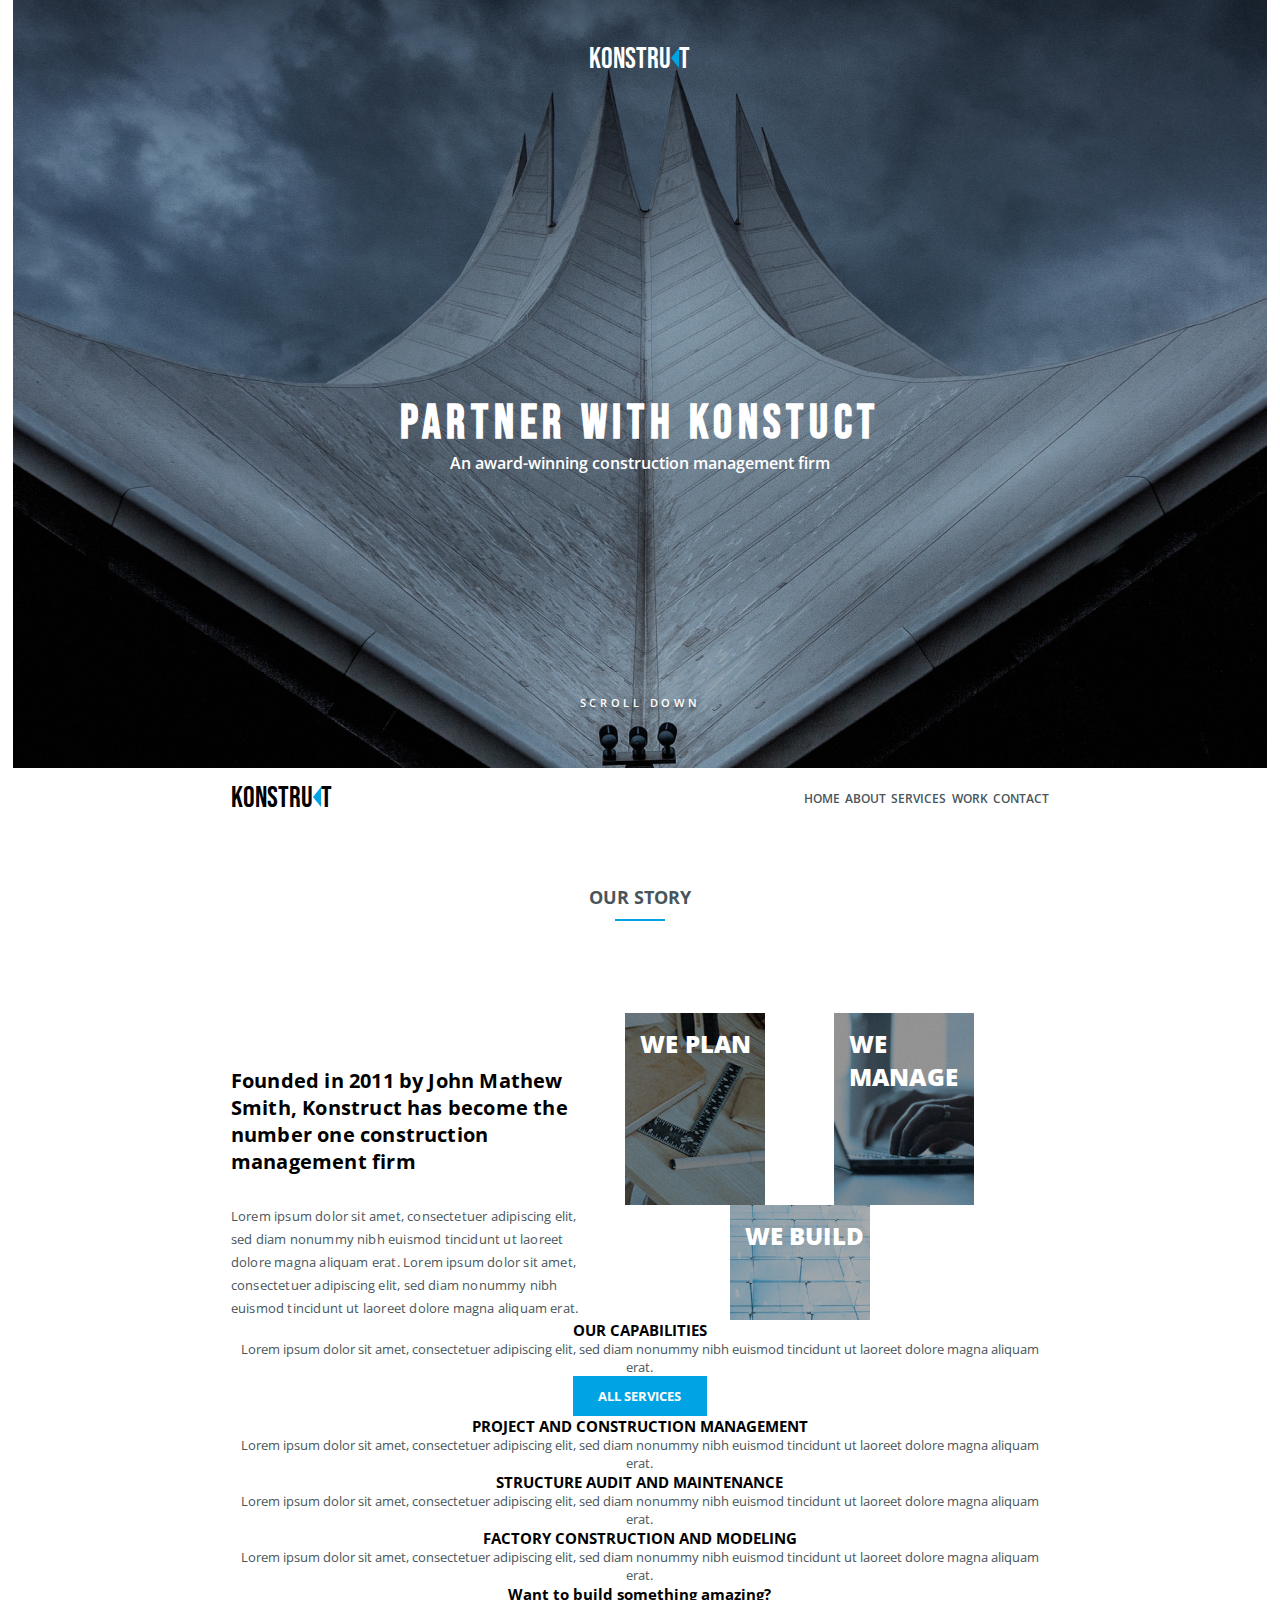
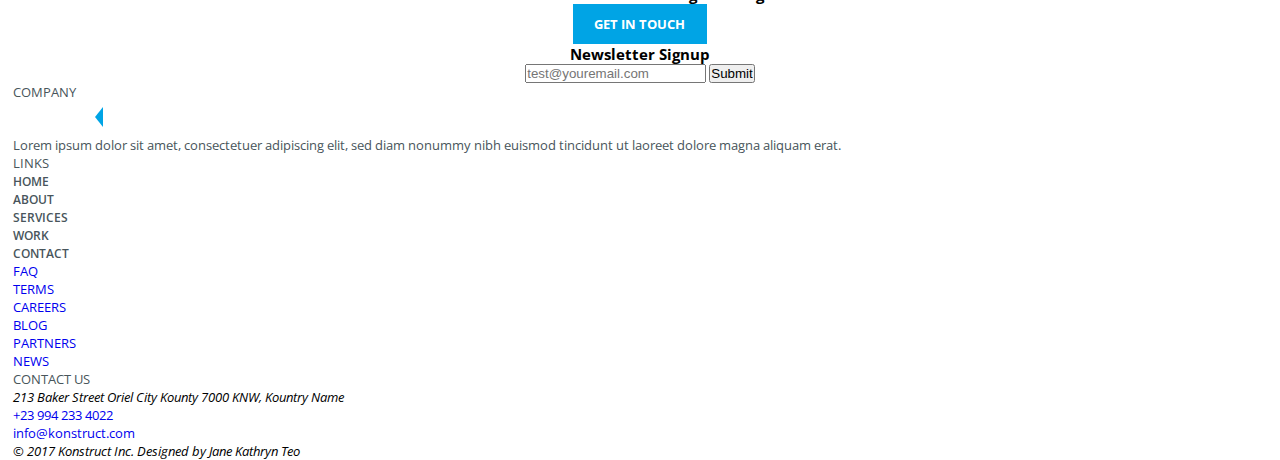
==== index.html @ 63681455 "Add files via upload" ====
<!DOCTYPE html>
<html lang="en">
<head>
    <meta charset="UTF-8">
    <meta name="viewport" content="width=device-width, initial-scale=1.0">
    <link rel="stylesheet" href="./style/style.css">    
    <link rel="preconnect" href="https://fonts.gstatic.com">
    <link href="https://fonts.googleapis.com/css2?family=Bebas+Neue&family=Open+Sans:wght@300&display=swap" rel="stylesheet">
    <title>konstruct design</title>
</head>
<body>
    <div class="wrap">
        <header>
            <div class="header__body">
                <div class="header__logo logo">
                    <div class="logo-first">konstru</div>
                    <div class="logo-triangle"></div>
                    <div class="logo-end">t</div>
                </div>
                <h1 class="header__title title">PARTNER WITH KONSTUCT</h1>
                <h2 class="header__subtitle subtitle">An award-winning construction management firm</h2>
                <a class="header__link link" href="#">SCROLL DOWN</a>
            
            </div>
        </header>
        <main>
            <div class="main__wrapper">
                <div class="main__nav">
                    <div class="main__logo logo">
                        <div class="logo-first">konstru</div>
                        <div class="logo-triangle"></div>
                        <div class="logo-end">t</div>
                    </div>
                    <div class="hamburger-menu">
                        <input id="menu__toggle" type="checkbox" />
                        <label class="menu__btn" for="menu__toggle">
                          <span></span>
                        </label>
                        <ul class="menu__box">
                          <li><a class="menu__item" href="#">HOME</a></li>
                          <li><a class="menu__item" href="#">ABOUT</a></li>
                          <li><a class="menu__item" href="#">SERVICES</a></li>
                          <li><a class="menu__item" href="#">WORK</a></li>
                          <li><a class="menu__item" href="#">CONTACT</a></li>
                        </ul>
                      </div>
                    </nav>
                    </div>
                <h3 class="main__thumbnail">OUR STORY</h3> 
                <div class="about">
                    <div class="about__text">
                        <h3 class="about__thumbnail">Founded in 2011 by John Mathew Smith, Konstruct has become the number one construction management firm</h3>
                        <p class="about__description">
                            Lorem ipsum dolor sit amet, consectetuer adipiscing elit, sed diam nonummy nibh euismod tincidunt ut laoreet dolore magna aliquam erat. Lorem ipsum dolor sit amet, consectetuer adipiscing elit, sed diam nonummy nibh euismod tincidunt ut laoreet dolore magna aliquam erat.
                        </p>
                    </div>
                    <div class="about__tabs">
                        <div class="tab__left">
                            <h3 class="tabs__thumbnail thumbnail">WE PLAN</h3>
                        </div>
                        <div class="tab__center">
                            <h3 class="tabs__thumbnail thumbnail">WE MANAGE</h3>
                        </div>
                        <div class="tab__right">
                            <h3 class="tabs__thumbnail thumbnail">WE BUILD</h3>
                        </div>
                    </div>
                </div>
                    <div class="services">
                        <div class="services__head">
                            <h3 class="services__thumbnail">OUR CAPABILITIES</h3>
                            <p class="services__description">Lorem ipsum dolor sit amet, consectetuer adipiscing elit, sed diam nonummy nibh euismod tincidunt ut laoreet dolore magna aliquam erat.</p>
                            <button class="button">ALL SERVICES</button>
                        </div>
                        <div class="services__body">
                            <div class="services__tab">
                                <div class="services__img"></div>
                                <h3 class="services__title thumbnail">PROJECT AND CONSTRUCTION MANAGEMENT</h3>
                                <p class="services__description">Lorem ipsum dolor sit amet, consectetuer adipiscing elit, sed diam nonummy nibh euismod tincidunt ut laoreet dolore magna aliquam erat.</p>
                            </div>
                            <div class="services__tab">
                                <div class="services__img"></div>
                                <h3 class="services__title">STRUCTURE AUDIT AND MAINTENANCE</h3>
                                <p class="services__description">Lorem ipsum dolor sit amet, consectetuer adipiscing elit, sed diam nonummy nibh euismod tincidunt ut laoreet dolore magna aliquam erat.</p>
                            </div>
                            <div class="services__tab">
                                <div class="services__img"></div>
                                <h3 class="services__title">FACTORY CONSTRUCTION AND MODELING</h3>
                                <p class="services__description">Lorem ipsum dolor sit amet, consectetuer adipiscing elit, sed diam nonummy nibh euismod tincidunt ut laoreet dolore magna aliquam erat.</p>
                            </div>
                        </div>
                    </div>
                
                <div class="touch">
                    <div class="touch__head">
                        <h3 class="touch__thumbnail">Want to build something amazing?</h3>
                        <button class="touch__button">GET IN TOUCH</button>
                    </div>
                    <form class="touch__formm">
                        <h3 class="touch___thumbnail">Newsletter Signup</h3>
                        <input class="form-input" type="Email" placeholder="test@youremail.com">
                        <input class="form-input__button button" type="submit">
                    </form>
                </div>
            </div>
        </main>
        <footer>
            <div class="footer__head">
                <div class="footer__company">
                    <p class="footer__thumbnail">COMPANY</p>
                    <div class="footer__logo logo">
                        <div class="logo-first">konstru</div>
                        <div class="logo-triangle"></div>
                        <div class="logo-end">t</div>
                    </div>
                    <p class="footer__description">Lorem ipsum dolor sit amet, consectetuer adipiscing elit, sed diam nonummy nibh euismod tincidunt ut laoreet dolore magna aliquam erat.</p>
                </div>
                <div class="footer__nav">
                    <p class="footer__link">LINKS</p>

                    <ul class="Footer__list">
                            <li class="footer__item"><a class="footer__link link" href="#">HOME</a></li>
                            <li class="footer__item"><a class="footer__link link" href="#">ABOUT</a></li>
                            <li class="footer__item"><a class="footer__link link" href="#">SERVICES</a></li>
                            <li class="footer__item"><a class="footer__link link" href="#">WORK</a></li>
                            <li class="footer__item"><a class="footer__link link" href="#">CONTACT</a></li>
                    </ul>

                    <ul class="footer__faq">
                        <li class="footer__item"><a href="#" class="footer__link">FAQ</a></li>
                        <li class="footer__item"><a href="#" class="footer__link">TERMS</a></li>
                        <li class="footer__item"><a href="#" class="footer__link">CAREERS</a></li>
                    </ul>

                    <ul class="footer__blog">
                        <li class="footer__item"><a href="#" class="footer__link">BLOG</a></li>
                        <li class="footer__item"><a href="#" class="footer__link">PARTNERS</a></li>
                        <li class="footer__item"><a href="#" class="footer__link">NEWS</a></li>
                    </ul>
                   
                </div>
                <div class="footer__contact">
                    <p class="footer__contact-text">CONTACT US</p>
                    <ul class="footer__contact">
                        <li class="footer_-item"><address class="footer__address">213 Baker Street Oriel City Kounty 7000 KNW, Kountry Name</address></li>
                        <li class="footer_-item"><a href="tel:+23 994 233 4022">+23 994 233 4022</a></li>
                        <li class="footer_-item"><a href="mailto:info@konstruct.com">info@konstruct.com</a></li> 
                    </ul>
                    <div class="footer__social">
                        <li class="footer__item"><a href="https://www.facebook.com/" class="footer__link"></a></li>
                        <li class="footer__item"><a href="https://twitter.com/?lang=ru" class="footer__link"></a></li>
                        <li class="footer__item"><a href="https://ru.wikipedia.org/wiki/Google%2B" class="footer__link"></a></li> 
                    </div>
                </div>
              
            </div>
            <div class="footer__bottom">
                <address class="footer__botom-adress">© 2017 Konstruct Inc. Designed by Jane Kathryn Teo</address>
            </div>
        </footer>
    </div>
</body>
</html>
---- style/style.css ----
/*defalut styles==========================================================================================*/
* { 
    margin:0;                                       
    padding:0;
    box-sizing: border-box;
}
.wrap {
    width:98vw;
    max-width: 1438px;
    min-width: 320px;
    margin:0 auto;
    font-family: Open Sans;
    font-size: 13px;
    font-weight: 400;
    
}
h1{
    font-family: Bebas Neue;
    letter-spacing: 5.70937px;
    font-size: calc(1rem + 2.46vw);
    color: #FFFFFF;
}
.logo{
    display: flex;
    align-items: baseline;
    font-family: Bebas Neue;
    color: #FFFFFF;
    margin:0 auto;
    font-size:29px;
    text-transform: uppercase;
}
.logo-triangle{
    width: 0;
	height: 0;
	border-top: 10px solid transparent;
	border-right: 8px solid  #00A4E5;
	border-bottom: 10px solid transparent;
}
.link{
    font-weight: 600;
    font-size: 12px;
    color: rgba(72, 85, 91, 1);
    text-decoration: none;
}
.link:hover{
    font-weight: 700;
    color: #00A4E5;  
}
li{
    list-style-type: none;
}
}
.header__nav{
    display: flex;
}

}
h3{
    font-size: 18px;
    font-weight: 700;
    color: #48555B;    
}
p{
    font-weight: 400;
    font-size: 13px;
    color: #48555B;

}
button{
    max-width: 150px;
    width: 10.43vw;
    height: 40px;
    border: none;
    background-color: #00A4E5;
    color: white;
    font-size: 13px;
    font-weight: 700;
    font-family: open Sans;
}
a{
    text-decoration: none;
}
/*defalut styles==========================================================================================*/

.header__nav{
    display: flex;
}
.header__list{
    display: flex;
}
.header__body {
    display: flex;
    flex-direction: column;
    align-items: center;
    background: url(../img/background/bg.jpg) no-repeat center;
    height: 768px;
    padding-top: 42px;
}
.header__logo{
    margin-bottom: 318px;
}
.header__subtitle{
    font-weight: 600;
    font-size: 16px;
    color: white;
    margin-bottom: 221px;
}
.header__link{
    font-weight: 600;
    font-size: 11px;
    letter-spacing: 3.7px;
    color: white;
    text-shadow: 0px 4px 4px rgba(0, 0, 0, 0.25), 0px 4px 4px rgba(0, 0, 0, 0.25);
}
.main__wrapper{
    padding: 0 17.39% 0 17.39%;
    text-align: center;
}
.main__nav{
    display: flex;
    flex-direction: row;
    justify-content:space-between;
    align-items: center;
}
.menu__box{
    display: flex;
    flex-direction: row;
    justify-content: space-between;
    align-items: center;
    width: 30%;
}
.main__logo{
    margin:0;
    color: black;
}
.menu__item{
    font-size: 12px;
    font-weight:600;
    color: #48555B;
    outline: none;
}
.hamburger-menu{
    width: 30%;
}
.menu__box{
    width: 100%;
}
.menu__item:hover{
    font-weight: 700;
    font-size: 12px;
    color: #00A4E5;

}
#menu__toggle {
    opacity: 0;
    position: absolute;
  }
.main__nav{
    height: 60px;
    margin-bottom: 57px;
}
.main__thumbnail{
    font-weight: 700;
    font-size: 18px;
    color: #48555B;
    margin: 0 auto 92px auto;
}
.main__thumbnail::after {
    content: "";
    width: 50px;
    height: 2px;
    background-color: #00A4E5;
    right: 0;
    margin: 10px auto 0;
    display: block;
  }
.about{
    display: flex;
    align-items: flex-end;

}
.about__tabs{
    display: flex;
    justify-content: space-around;
    flex-flow: wrap;
    width: 51%;
    text-align: left;
}
.tab__left{
    background: url(../img/style/block-left.jpg)no-repeat;
    width: 140px;
    height: 15vw;
    min-height: 115px;
    padding: 14px 0 0 15px;
   
    
}
.tab__center{
    background: url(../img/style/block-centr.jpg)no-repeat;
    width: 140px;
    height: 15vw;
    min-height: 115px;
    padding: 14px 0 0 15px;
   
    
}
.tab__right{
    background: url(../img/style/block-right.jpg)no-repeat;
    width: 140px;
    max-height: 15vw;
    min-height: 115px;
    padding: 14px 0 0 15px;
   
    
    
}
.about__text{
    width: 44%;
    text-align: left;
    font-weight: 400;
    letter-spacing: 0.1875px;
    line-height: 23px;
}
.about__description{
    
}
.about__thumbnail{
    font-weight: 700;
    font-size: 20px;
    line-height: 27px;
    letter-spacing: 0.1875px;
    margin-bottom: 30px;

}
.tabs__thumbnail{
    font-weight: 800;
    font-size: 24px;
    letter-spacing: 0.1875px;
    color: white;
}
@media (max-width: 1030px){
    .about__tabs{
        display: flex;
        justify-content: center;
        flex-flow: row;
        width: 51%;
        text-align: left;
    }
    }
@media (max-width: 800px){
    .hamburger-menu{
        position: absolute;
    }
    .main__nav{
        justify-content: center;
        align-items: center;
    }
    /* скрываем чекбокс */
    #menu__toggle {
      opacity: 0;
    }
    /* стилизуем кнопку */
    .menu__btn {
      display: flex; /* используем flex для центрирования содержимого */
      align-items: center;  /* центрируем содержимое кнопки */
      position: fixed;
      top: 20px;
      left: 20px;
      width: 26px;
      height: 26px;
      cursor: pointer;
      z-index: 1;
    }
    /* добавляем "гамбургер" */
    .menu__btn > span,
    .menu__btn > span::before,
    .menu__btn > span::after {
      display: block;
      position: absolute;
      width: 100%;
      height: 2px;
      background-color: #00A4E5;
    }
    .menu__btn > span::before {
      content: '';
      top: -8px;
    }
    .menu__btn > span::after {
      content: '';
      top: 8px;
    }
    .menu__box {
      display: block;
      position: fixed;
      visibility: hidden;
      top: 0;
      left: -100%;
      width: 300px;
      height: 100%;
      margin: 0;
      padding: 80px 0;
      list-style: none;
      text-align: center;
      background-color: #ECEFF1;
      box-shadow: 1px 0px 6px rgba(0, 0, 0, .2);
    }
    /* элементы меню */
    .menu__item {
      display: block;
      padding: 12px 24px;
      color: #333;
      font-family: 'Roboto', sans-serif;
      font-size: 20px;
      font-weight: 600;
      text-decoration: none;
    }
    .menu__item:hover {
      background-color: #CFD8DC;
    }
    #menu__toggle:checked ~ .menu__btn > span {
      transform: rotate(45deg);
    }
    #menu__toggle:checked ~ .menu__btn > span::before {
      top: 0;
      transform: rotate(0);
    }
    #menu__toggle:checked ~ .menu__btn > span::after {
      top: 0;
      transform: rotate(90deg);
    }
    #menu__toggle:checked ~ .menu__box {
      visibility: visible;
      left: 0;
    }
    .menu__btn > span,
    .menu__btn > span::before,
    .menu__btn > span::after {
      transition-duration: .25s;
    }
    .menu__box {
      transition-duration: .25s;
    }
    .menu__item {
      transition-duration: .25s;
    }
    .about{
        align-items: flex-start;
    }
    .about__tabs{
        margin-left: 5px;
    }
    }
@media (max-width: 400px){
    .about{
        align-items: flex-start;
    }

    .about__tabs {
        display: flex;
        justify-content: center;
        flex-flow: wrap;
        width: 51%;
        text-align: left;
    }       
    .main__wrapper{
        padding: 0 0;
        
    }
}   .about__thumbnail{
    
    min-width: 200px;
    
}
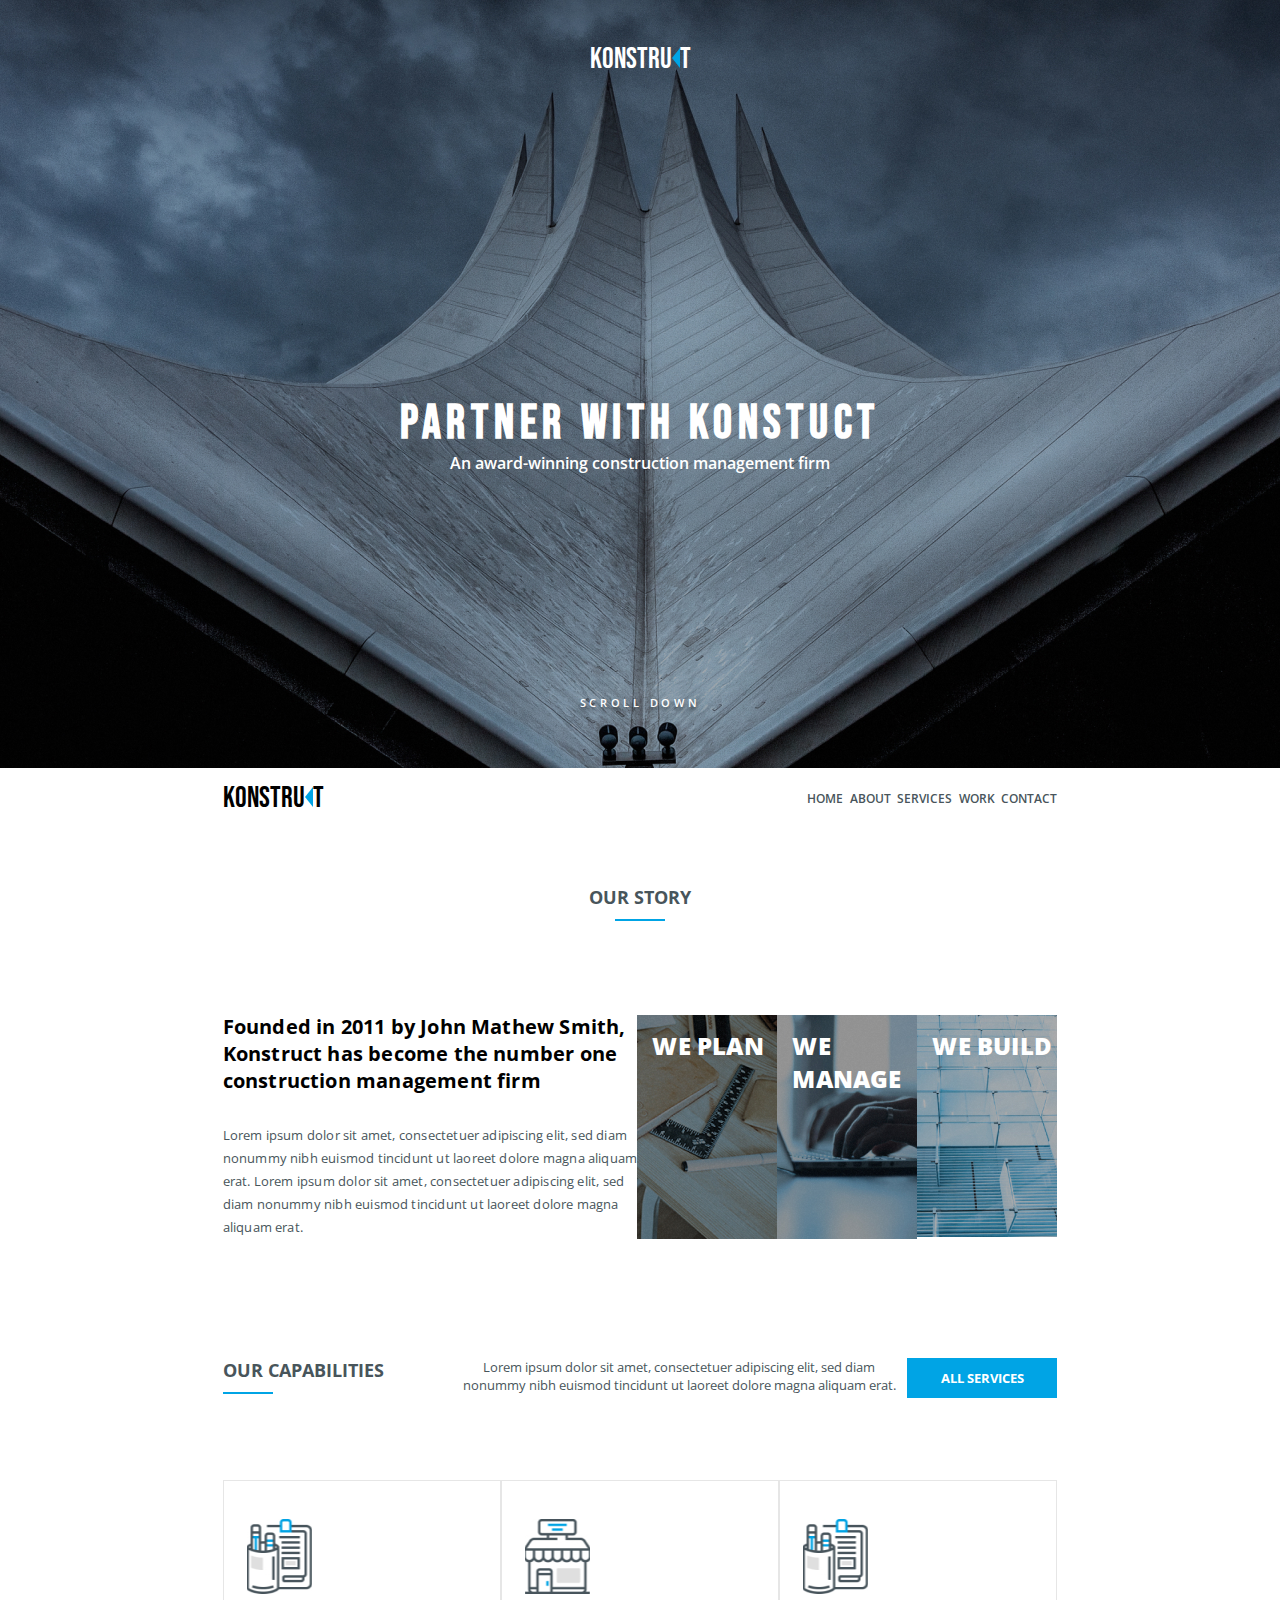
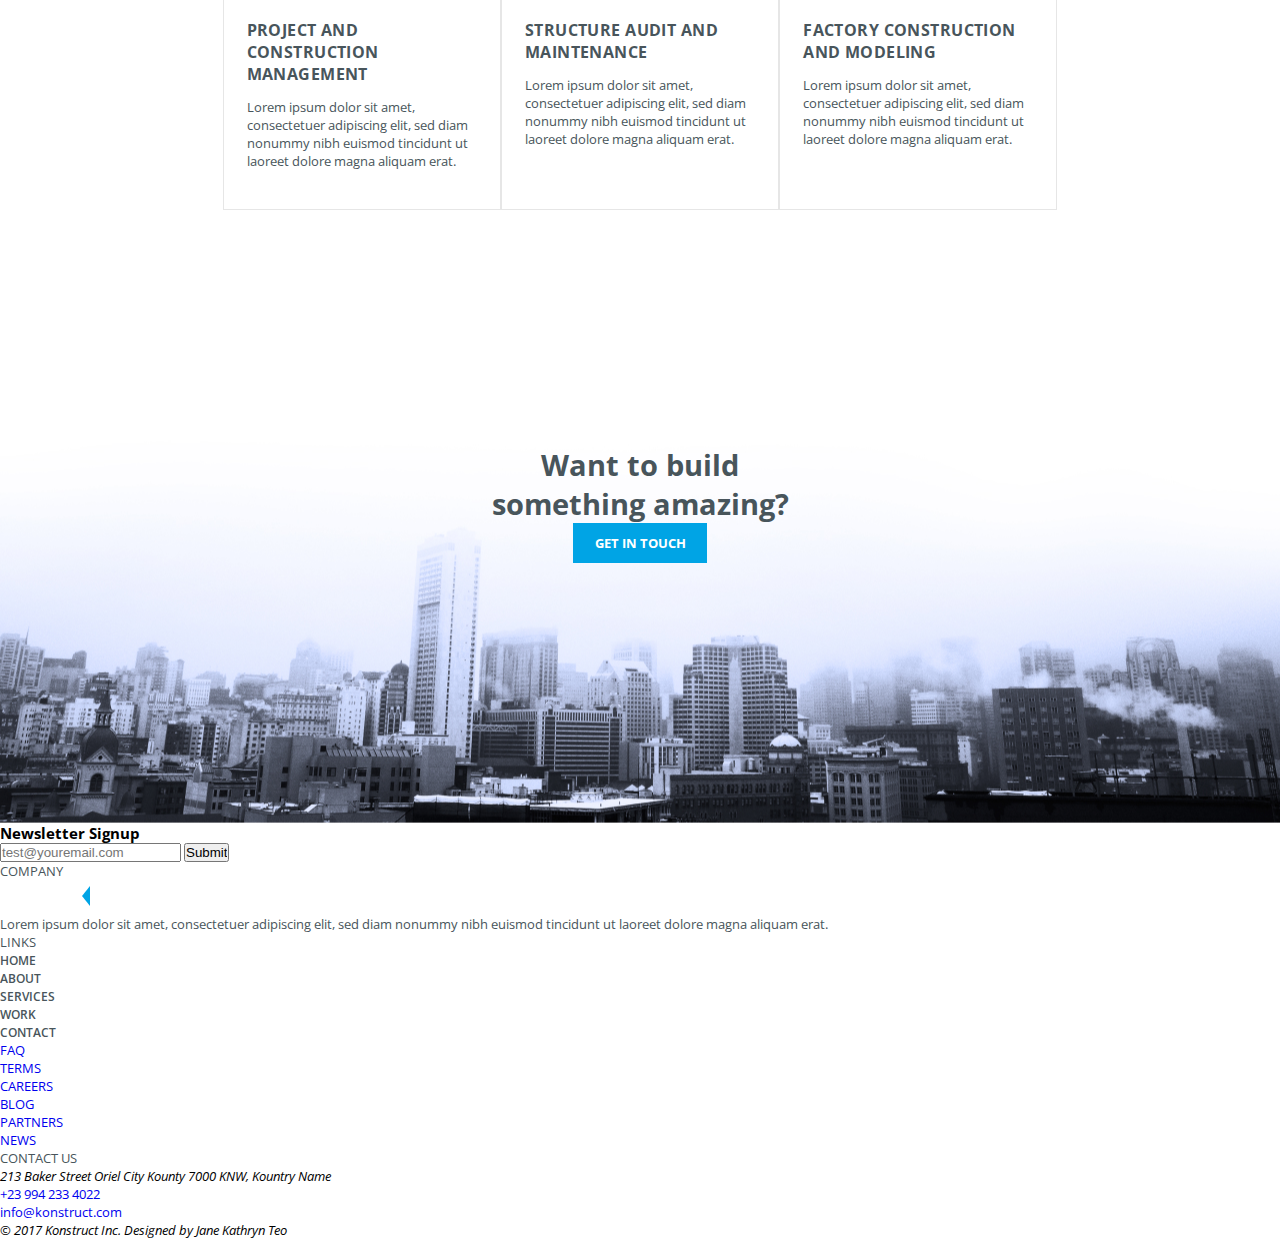
==== commit daf164f9: "Add files via upload" ====
--- a/index.html
+++ b/index.html
@@ -46,7 +46,9 @@
                       </div>
                     </nav>
                     </div>
+                
                 <h3 class="main__thumbnail">OUR STORY</h3> 
+
                 <div class="about">
                     <div class="about__text">
                         <h3 class="about__thumbnail">Founded in 2011 by John Mathew Smith, Konstruct has become the number one construction management firm</h3>
@@ -66,31 +68,32 @@
                         </div>
                     </div>
                 </div>
+
                     <div class="services">
                         <div class="services__head">
                             <h3 class="services__thumbnail">OUR CAPABILITIES</h3>
                             <p class="services__description">Lorem ipsum dolor sit amet, consectetuer adipiscing elit, sed diam nonummy nibh euismod tincidunt ut laoreet dolore magna aliquam erat.</p>
-                            <button class="button">ALL SERVICES</button>
+                            <button class="services__button button">ALL SERVICES</button>
                         </div>
                         <div class="services__body">
                             <div class="services__tab">
-                                <div class="services__img"></div>
+                                <div class="services__img--left"></div>
                                 <h3 class="services__title thumbnail">PROJECT AND CONSTRUCTION MANAGEMENT</h3>
-                                <p class="services__description">Lorem ipsum dolor sit amet, consectetuer adipiscing elit, sed diam nonummy nibh euismod tincidunt ut laoreet dolore magna aliquam erat.</p>
+                                <p class="tab__description">Lorem ipsum dolor sit amet, consectetuer adipiscing elit, sed diam nonummy nibh euismod tincidunt ut laoreet dolore magna aliquam erat.</p>
                             </div>
                             <div class="services__tab">
-                                <div class="services__img"></div>
+                                <div class="services__img--center"></div>
                                 <h3 class="services__title">STRUCTURE AUDIT AND MAINTENANCE</h3>
-                                <p class="services__description">Lorem ipsum dolor sit amet, consectetuer adipiscing elit, sed diam nonummy nibh euismod tincidunt ut laoreet dolore magna aliquam erat.</p>
+                                <p class="tab__description">Lorem ipsum dolor sit amet, consectetuer adipiscing elit, sed diam nonummy nibh euismod tincidunt ut laoreet dolore magna aliquam erat.</p>
                             </div>
                             <div class="services__tab">
-                                <div class="services__img"></div>
+                                <div class="services__img--right"></div>
                                 <h3 class="services__title">FACTORY CONSTRUCTION AND MODELING</h3>
-                                <p class="services__description">Lorem ipsum dolor sit amet, consectetuer adipiscing elit, sed diam nonummy nibh euismod tincidunt ut laoreet dolore magna aliquam erat.</p>
+                                <p class="tab__description">Lorem ipsum dolor sit amet, consectetuer adipiscing elit, sed diam nonummy nibh euismod tincidunt ut laoreet dolore magna aliquam erat.</p>
                             </div>
                         </div>
                     </div>
-                
+            </div>
                 <div class="touch">
                     <div class="touch__head">
                         <h3 class="touch__thumbnail">Want to build something amazing?</h3>
@@ -102,7 +105,7 @@
                         <input class="form-input__button button" type="submit">
                     </form>
                 </div>
-            </div>
+            
         </main>
         <footer>
             <div class="footer__head">
--- a/style/style.css
+++ b/style/style.css
@@ -5,9 +5,9 @@
     box-sizing: border-box;
 }
 .wrap {
-    width:98vw;
+    width:100%;
     max-width: 1438px;
-    min-width: 320px;
+    min-width: 370px;
     margin:0 auto;
     font-family: Open Sans;
     font-size: 13px;
@@ -176,53 +176,44 @@
   }
 .about{
     display: flex;
+    flex-wrap: wrap;
     align-items: flex-end;
-
+    margin-bottom: 119px;
 }
 .about__tabs{
     display: flex;
+    flex: 1;
     justify-content: space-around;
-    flex-flow: wrap;
     width: 51%;
+    max-width: 436px;
     text-align: left;
 }
 .tab__left{
     background: url(../img/style/block-left.jpg)no-repeat;
     width: 140px;
-    height: 15vw;
-    min-height: 115px;
+   height: 224px;
     padding: 14px 0 0 15px;
-   
-    
 }
 .tab__center{
     background: url(../img/style/block-centr.jpg)no-repeat;
     width: 140px;
-    height: 15vw;
-    min-height: 115px;
+    height: 224px;
     padding: 14px 0 0 15px;
-   
-    
 }
 .tab__right{
     background: url(../img/style/block-right.jpg)no-repeat;
     width: 140px;
-    max-height: 15vw;
-    min-height: 115px;
+    height: 224px;
     padding: 14px 0 0 15px;
-   
-    
-    
 }
 .about__text{
+    flex: 1;
     width: 44%;
+    min-width: 350px;
     text-align: left;
     font-weight: 400;
     letter-spacing: 0.1875px;
     line-height: 23px;
-}
-.about__description{
-    
 }
 .about__thumbnail{
     font-weight: 700;
@@ -238,16 +229,92 @@
     letter-spacing: 0.1875px;
     color: white;
 }
-@media (max-width: 1030px){
-    .about__tabs{
-        display: flex;
-        justify-content: center;
-        flex-flow: row;
-        width: 51%;
-        text-align: left;
-    }
-    }
-@media (max-width: 800px){
+.services__head{
+    display: flex;
+    flex-wrap: wrap;
+    margin-bottom: 76px;
+}
+.services__thumbnail{
+    flex: 1;
+    min-width: 154px;
+    font-weight: 700;
+    font-size: 18px;
+    color: #48555B;
+    text-align: left;
+}
+.services__thumbnail::after{
+    content: "";
+    width: 50px;
+    height: 2px;
+    background-color: #00A4E5;
+    right: 0;
+    margin: 10px 0;
+    display: block;
+}
+.services__description{
+    flex: 2;
+    min-width: 361px;
+}
+.services__button{
+    flex: 1;
+    min-width: 108px;
+}
+.services__body{
+    display: flex;
+    flex-wrap: wrap;
+    margin-bottom: 115px;
+}
+.services__tab{
+    flex: 1;
+    width: 295px;
+    height: 330px;
+    padding: 38px 22px 39px 23px;
+    border: 1px solid #E6E6E6;
+    box-sizing: border-box;
+    text-align: left;
+}
+.services__img--left{
+    background:url(../img/style/left-tab.jpg) no-repeat center;
+    width: 65px;
+    height: 75px;
+    margin-bottom: 25px;
+}
+.services__img--center{
+    background: url(../img/style/center-tab.jpg)no-repeat center;
+    width: 65px;
+    height: 75px;
+    margin-bottom: 25px;
+}
+.services__img--right{
+    background: url(../img/style/left-tab.jpg)no-repeat center;
+    width: 65px;
+    height: 75px;
+    margin-bottom: 25px;
+}
+.services__title{
+    font-weight: 700;
+    font-size: 16px;
+    letter-spacing: 0.426667px;
+    margin-bottom: 13px;
+    color: rgba(72, 85, 91, 1);
+}
+.touch__head{
+    display: flex;
+    flex-direction: column;
+    align-items: center;
+    background: url(../img/background/bg-bottom.jpg) no-repeat center;
+    height: 498px;
+    padding-top: 120px;
+}
+.touch__thumbnail{
+    font-family: 'Open sans';
+    font-weight: 700;
+    font-size: calc(1rem + 1vw);
+    text-align: center;
+    color:rgba(72, 85, 91, 1);
+    max-width: 350px;
+}
+@media (max-width: 1160px){
     .hamburger-menu{
         position: absolute;
     }
@@ -344,30 +411,62 @@
       transition-duration: .25s;
     }
     .about{
-        align-items: flex-start;
-    }
-    .about__tabs{
-        margin-left: 5px;
-    }
-    }
-@media (max-width: 400px){
-    .about{
-        align-items: flex-start;
-    }
-
-    .about__tabs {
-        display: flex;
-        justify-content: center;
-        flex-flow: wrap;
-        width: 51%;
-        text-align: left;
-    }       
+        /* display: flex;
+        flex-wrap:wra ; */
+    }
     .main__wrapper{
         padding: 0 0;
         
     }
-}   .about__thumbnail{
-    
-    min-width: 200px;
-    
-}
+    .about__tabs{
+        margin: 0 auto;
+    }
+    .services__tab{
+        min-width: 320px;
+    }
+    .services__thumbnail{
+       text-align: center;
+    }
+    .services__thumbnail::after{
+        margin: 10px auto 0;
+    }
+    .services__description{
+        margin-bottom: 10px;
+    }
+    .services__button{
+        margin: 0 auto;
+
+    }
+    .services__tab{
+        margin: 0 auto;
+        text-align: center;
+        align-items: center;
+    }
+    .services__img--left{
+        margin: 25px auto;
+    }
+    .services__img--center{
+    margin: 25px auto;
+       
+    }
+    .services__img--right{
+        margin: 25px auto;
+    }
+}
+/* @media (max-width: 760px){
+    .about{
+        align-items: flex-start;
+    }
+    .main__wrapper{
+        padding: 0 0;
+        
+       
+    }
+    .about {
+        display: flex;
+        flex-direction: column;
+        align-items: center;
+} */
+        
+}
+}
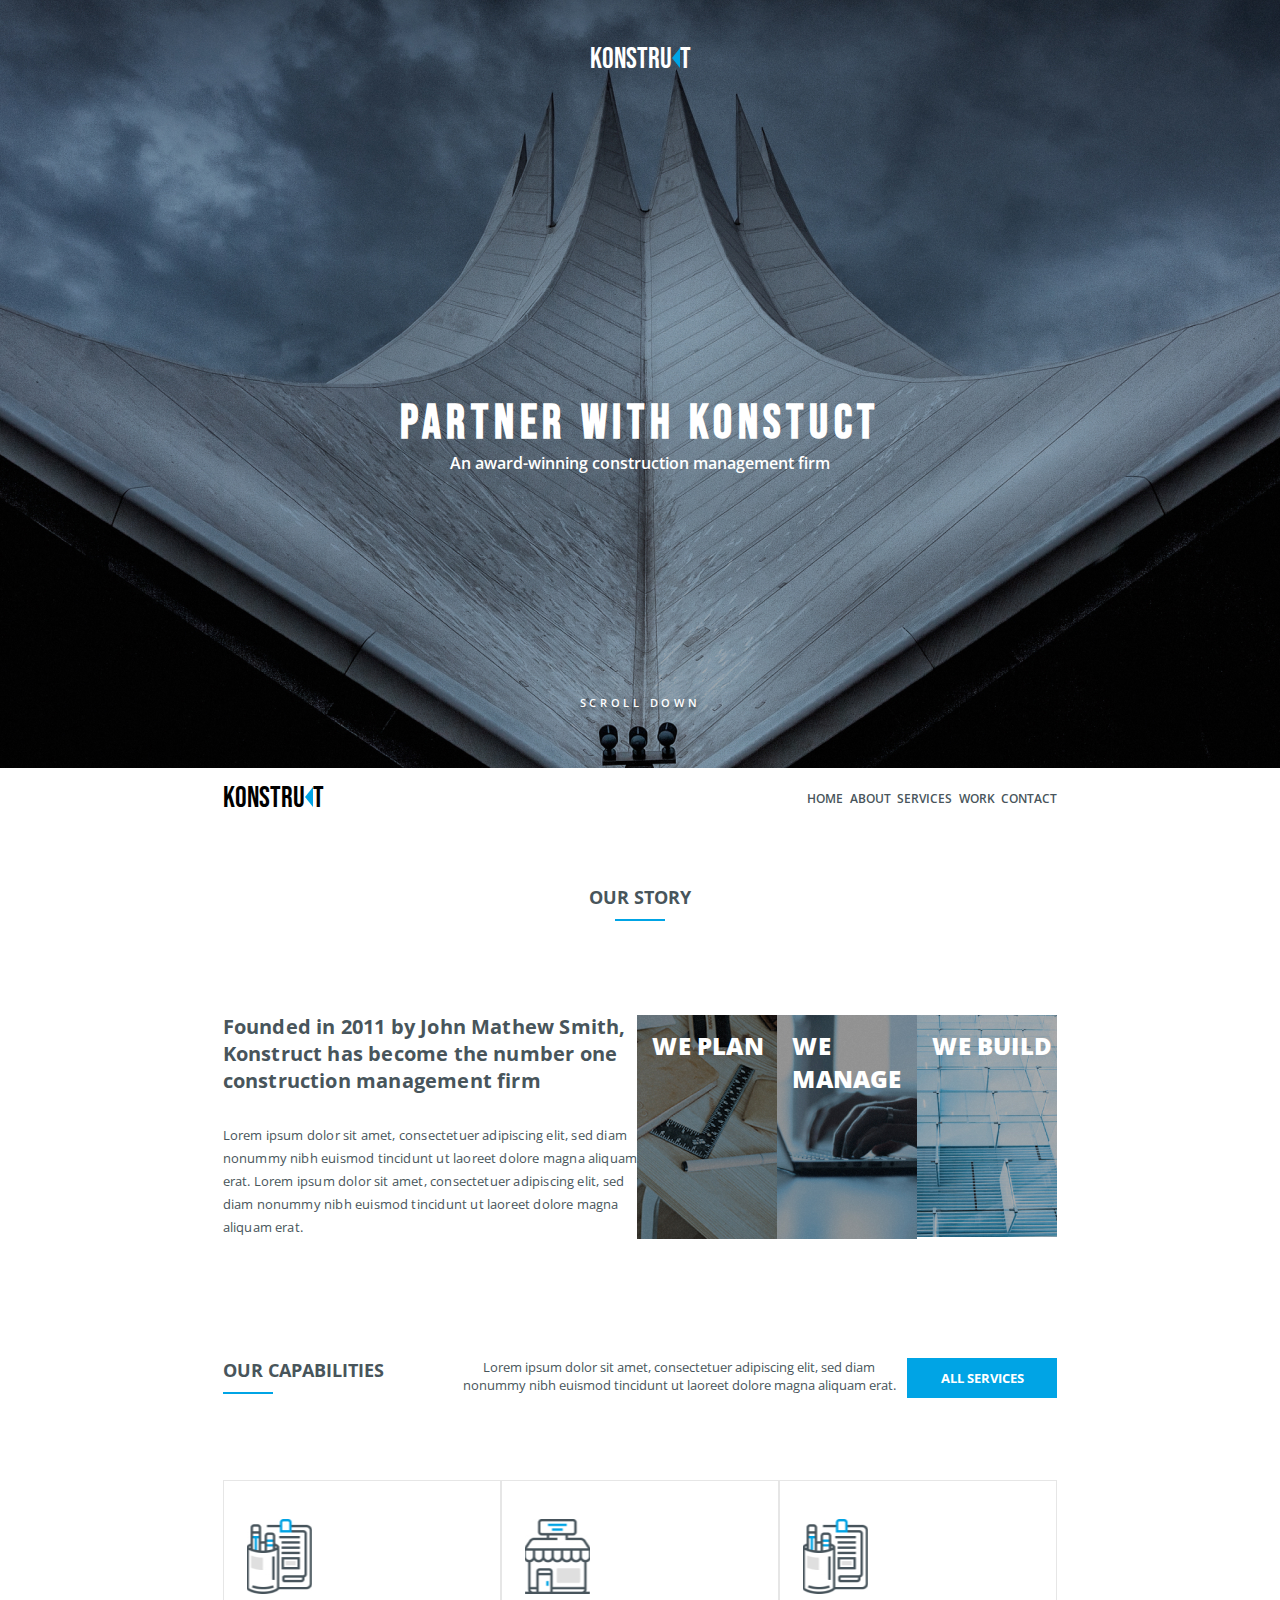
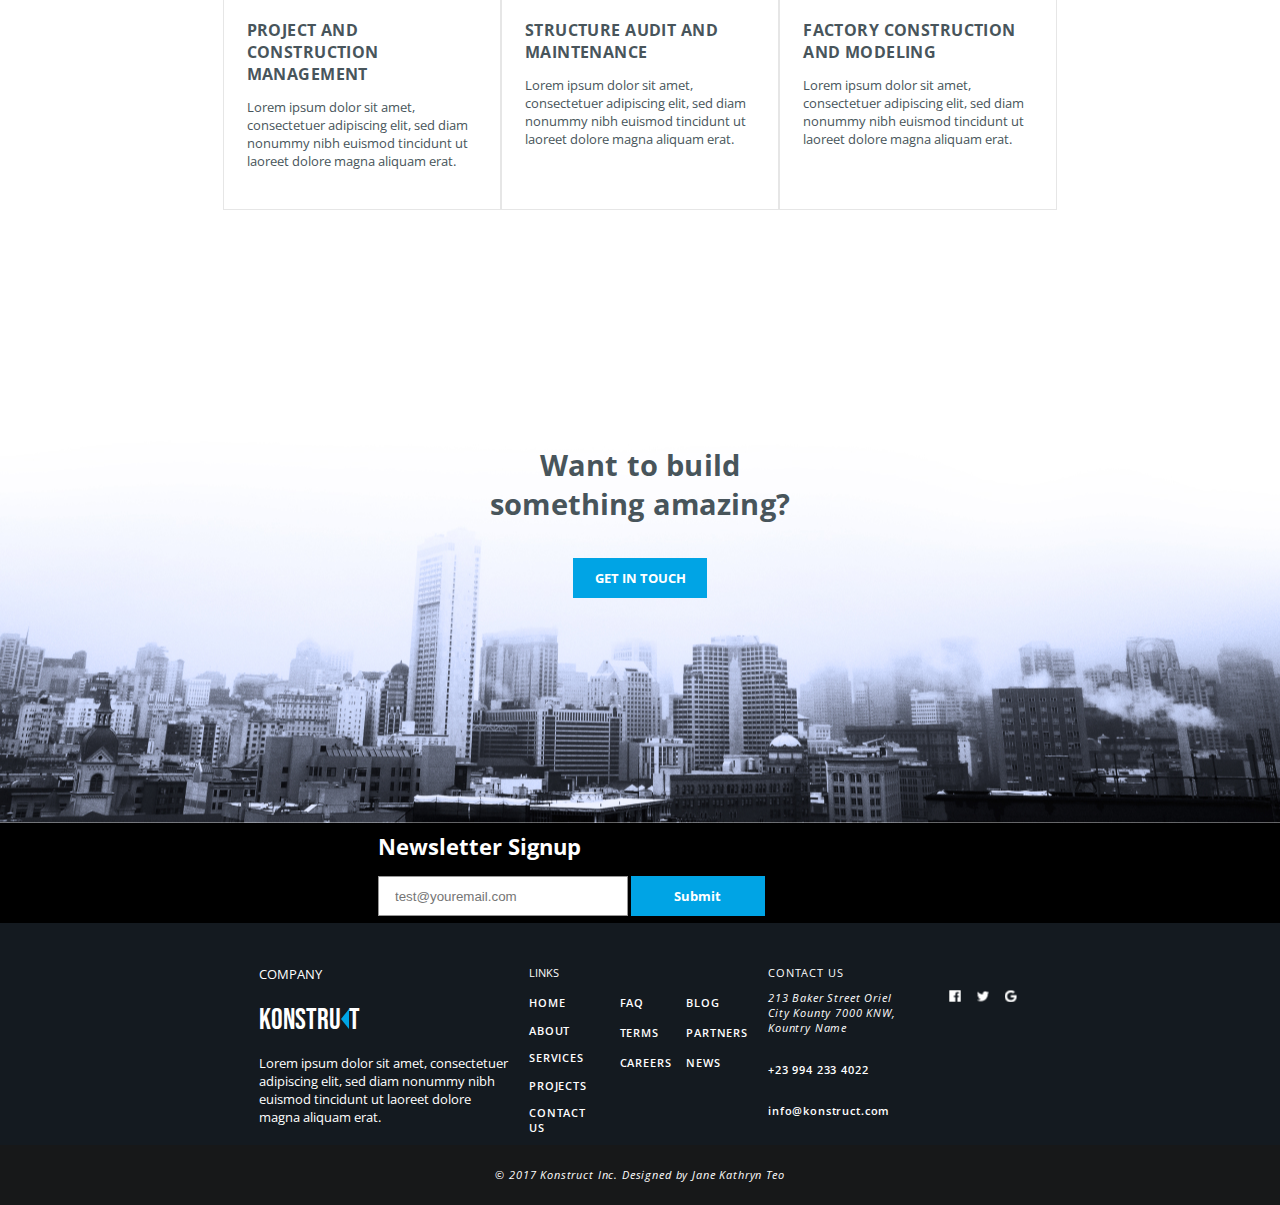
==== commit 8d6595cf: "Add files via upload" ====
--- a/index.html
+++ b/index.html
@@ -11,7 +11,7 @@
 <body>
     <div class="wrap">
         <header>
-            <div class="header__body">
+            <div class="header__body" id="home">
                 <div class="header__logo logo">
                     <div class="logo-first">konstru</div>
                     <div class="logo-triangle"></div>
@@ -19,7 +19,7 @@
                 </div>
                 <h1 class="header__title title">PARTNER WITH KONSTUCT</h1>
                 <h2 class="header__subtitle subtitle">An award-winning construction management firm</h2>
-                <a class="header__link link" href="#">SCROLL DOWN</a>
+                <a class="header__link link" href="#contact">SCROLL DOWN</a>
             
             </div>
         </header>
@@ -37,19 +37,18 @@
                           <span></span>
                         </label>
                         <ul class="menu__box">
-                          <li><a class="menu__item" href="#">HOME</a></li>
-                          <li><a class="menu__item" href="#">ABOUT</a></li>
-                          <li><a class="menu__item" href="#">SERVICES</a></li>
-                          <li><a class="menu__item" href="#">WORK</a></li>
-                          <li><a class="menu__item" href="#">CONTACT</a></li>
+                          <li><a class="menu__item" href="#home">HOME</a></li>
+                          <li><a class="menu__item" href="#about">ABOUT</a></li>
+                          <li><a class="menu__item" href="#services">SERVICES</a></li>
+                          <li><a class="menu__item" href="#work">WORK</a></li>
+                          <li><a class="menu__item" href="#contact">CONTACT</a></li>
                         </ul>
                       </div>
-                    </nav>
                     </div>
                 
                 <h3 class="main__thumbnail">OUR STORY</h3> 
 
-                <div class="about">
+                <div class="about" id="about">
                     <div class="about__text">
                         <h3 class="about__thumbnail">Founded in 2011 by John Mathew Smith, Konstruct has become the number one construction management firm</h3>
                         <p class="about__description">
@@ -69,7 +68,7 @@
                     </div>
                 </div>
 
-                    <div class="services">
+                    <div class="services" id="services">
                         <div class="services__head">
                             <h3 class="services__thumbnail">OUR CAPABILITIES</h3>
                             <p class="services__description">Lorem ipsum dolor sit amet, consectetuer adipiscing elit, sed diam nonummy nibh euismod tincidunt ut laoreet dolore magna aliquam erat.</p>
@@ -94,21 +93,23 @@
                         </div>
                     </div>
             </div>
-                <div class="touch">
+                <div class="touch" id="work">
                     <div class="touch__head">
                         <h3 class="touch__thumbnail">Want to build something amazing?</h3>
                         <button class="touch__button">GET IN TOUCH</button>
                     </div>
-                    <form class="touch__formm">
+                    <div class="touch__body">
                         <h3 class="touch___thumbnail">Newsletter Signup</h3>
+                        <form class="touch__form" action="">
                         <input class="form-input" type="Email" placeholder="test@youremail.com">
-                        <input class="form-input__button button" type="submit">
-                    </form>
+                        <input class="form-input__button" type="submit">
+                        </form>
+                    </div >
                 </div>
             
         </main>
         <footer>
-            <div class="footer__head">
+            <div class="footer__head" id="contact">
                 <div class="footer__company">
                     <p class="footer__thumbnail">COMPANY</p>
                     <div class="footer__logo logo">
@@ -119,40 +120,43 @@
                     <p class="footer__description">Lorem ipsum dolor sit amet, consectetuer adipiscing elit, sed diam nonummy nibh euismod tincidunt ut laoreet dolore magna aliquam erat.</p>
                 </div>
                 <div class="footer__nav">
-                    <p class="footer__link">LINKS</p>
+                    <p class="footer__link-text">LINKS</p>
+                    <div class="footer__list-wrapper">
+                        <ul class="Footer__list">
+                                <li class="footer__item"><a class="footer__link link" href="#home">HOME</a></li>
+                                <li class="footer__item"><a class="footer__link link" href="#about">ABOUT</a></li>
+                                <li class="footer__item"><a class="footer__link link" href="#services">SERVICES</a></li>
+                                <li class="footer__item"><a class="footer__link link" href="#">PROJECTS</a></li>
+                                <li class="footer__item"><a class="footer__link link" href="#">CONTACT US</a></li>
+                        </ul>
 
-                    <ul class="Footer__list">
-                            <li class="footer__item"><a class="footer__link link" href="#">HOME</a></li>
-                            <li class="footer__item"><a class="footer__link link" href="#">ABOUT</a></li>
-                            <li class="footer__item"><a class="footer__link link" href="#">SERVICES</a></li>
-                            <li class="footer__item"><a class="footer__link link" href="#">WORK</a></li>
-                            <li class="footer__item"><a class="footer__link link" href="#">CONTACT</a></li>
-                    </ul>
+                        <ul class="footer__faq">
+                            <li class="footer__item"><a href="#" class="footer__link">FAQ</a></li>
+                            <li class="footer__item"><a href="#" class="footer__link">TERMS</a></li>
+                            <li class="footer__item"><a href="#" class="footer__link">CAREERS</a></li>
+                        </ul>
 
-                    <ul class="footer__faq">
-                        <li class="footer__item"><a href="#" class="footer__link">FAQ</a></li>
-                        <li class="footer__item"><a href="#" class="footer__link">TERMS</a></li>
-                        <li class="footer__item"><a href="#" class="footer__link">CAREERS</a></li>
-                    </ul>
-
-                    <ul class="footer__blog">
-                        <li class="footer__item"><a href="#" class="footer__link">BLOG</a></li>
-                        <li class="footer__item"><a href="#" class="footer__link">PARTNERS</a></li>
-                        <li class="footer__item"><a href="#" class="footer__link">NEWS</a></li>
-                    </ul>
-                   
+                        <ul class="footer__blog">
+                            <li class="footer__item"><a href="#" class="footer__link">BLOG</a></li>
+                            <li class="footer__item"><a href="#" class="footer__link">PARTNERS</a></li>
+                            <li class="footer__item"><a href="#" class="footer__link">NEWS</a></li>
+                        </ul>
+                    </div>
                 </div>
                 <div class="footer__contact">
                     <p class="footer__contact-text">CONTACT US</p>
-                    <ul class="footer__contact">
-                        <li class="footer_-item"><address class="footer__address">213 Baker Street Oriel City Kounty 7000 KNW, Kountry Name</address></li>
-                        <li class="footer_-item"><a href="tel:+23 994 233 4022">+23 994 233 4022</a></li>
-                        <li class="footer_-item"><a href="mailto:info@konstruct.com">info@konstruct.com</a></li> 
-                    </ul>
-                    <div class="footer__social">
-                        <li class="footer__item"><a href="https://www.facebook.com/" class="footer__link"></a></li>
-                        <li class="footer__item"><a href="https://twitter.com/?lang=ru" class="footer__link"></a></li>
-                        <li class="footer__item"><a href="https://ru.wikipedia.org/wiki/Google%2B" class="footer__link"></a></li> 
+                        <div class="contact-wrapper">
+                        <ul class="footer__contact-list">
+                            
+                            <li class="footer__item"><address class="footer__address">213 Baker Street Oriel City Kounty 7000 KNW, Kountry Name</address></li>
+                            <li class="footer__item"><a class="footer__link" href="tel:+239942334022">+23 994 233 4022</a></li>
+                            <li class="footer__item"><a class="footer__link" href="mailto:info@konstruct.com">info@konstruct.com</a></li> 
+                        </ul>
+                        <ul class="footer__social">
+                            <li class="footer__item-social--facebook"><a href="https://www.facebook.com/" class="social__link"></a></li>
+                            <li class="footer__item-social--twitter"><a href="https://twitter.com/?lang=ru" class="social__link"></a></li>
+                            <li class="footer__item-social--google"><a href="https://ru.wikipedia.org/wiki/Google%2B" class="social__link"></a></li> 
+                        </ul>
                     </div>
                 </div>
               
--- a/style/style.css
+++ b/style/style.css
@@ -49,12 +49,12 @@
 li{
     list-style-type: none;
 }
-}
+
 .header__nav{
     display: flex;
 }
 
-}
+
 h3{
     font-size: 18px;
     font-weight: 700;
@@ -69,6 +69,7 @@
 button{
     max-width: 150px;
     width: 10.43vw;
+    min-width: 108px;
     height: 40px;
     border: none;
     background-color: #00A4E5;
@@ -310,11 +311,205 @@
     font-family: 'Open sans';
     font-weight: 700;
     font-size: calc(1rem + 1vw);
+    letter-spacing: 0.15px;
     text-align: center;
     color:rgba(72, 85, 91, 1);
     max-width: 350px;
+    margin-bottom: 35px;
+}
+.touch__body{
+    display: flex;
+    flex-wrap: wrap;
+    justify-content: space-between;
+    background-color: black;
+    align-items: center;
+    height: 100px;
+    min-width: 376px;
+    padding: 0 377px 0 378px;
+
+}
+.touch___thumbnail{
+    font-weight: 700;
+    font-size: 22px;
+    color: white;
+}
+.form-input{
+    width: 250px;
+    height: 40px;
+    border: 1px solid #979797;
+    padding: 11px 0 10px 16px;
+}
+input[type="submit"]{
+    max-width: 150px;
+    width: 10.43vw;
+    min-width: 108px;
+    height: 40px;
+    border: none;
+    background-color: #00A4E5;
+    color: white;
+    font-size: 13px;
+    font-weight: 700;
+    font-family: Open Sans;
+}
+.footer__head{
+    display: flex;
+    justify-content: space-around;
+    text-align: left;
+    background-color:  #141A20;
+    padding:42px 276px 0 249px;
+    min-width: 379px;
+}
+.Footer__list{
+    display: flex;
+    flex-direction: column;
+    justify-content: space-between;
+   width: 76px;
+   height: 140px;
+
+}
+.footer__link-text{
+    font-weight:400;
+    font-size: 11px;
+    color: white;
+    margin-bottom: 15px;
+}
+.footer__list-wrapper{
+    display: flex;
+    justify-content: space-between;
+    flex-wrap: wrap;
+    height: 150px;
+    text-align: left;
+}
+.footer__link{
+    font-weight: 600;
+    font-size: 11px;
+    color: white;
+    letter-spacing: 0.846154px;
+}
+.footer__company{
+    width: 250px;
+    text-align: left;
+}
+.footer__thumbnail{
+    color: white;
+    margin-bottom: 20px;
+}
+.footer__logo{
+    margin-bottom: 16px;
+}
+.footer__description{
+    color: white;
+}
+.footer__nav{
+    display: flex;
+    flex-direction: column;
+    width: 29%;
+}
+.footer__faq{
+    display: flex;
+    flex-direction: column;
+    justify-content: space-between;
+    height: 75px;
+}
+.footer__blog{
+    height: 75px;
+    display: flex;
+    flex-direction: column;
+    justify-content: space-between;
+}
+.footer__contact{
+    display: flex;
+    flex-direction: column;
+    
+    
+}
+.footer__contact-text{
+    font-weight: 400;
+    font-size: 11px;
+    letter-spacing: 0.846154px;
+    color: white;
+    margin-bottom: 10px;
+
+}
+.footer__contact-list{
+    display: flex;
+    flex-direction: column;
+    justify-content: space-between;
+    width: 141px;
+    height: 128px;
+}
+.footer__item{
+    font-family: Open sans;
+    font-weight: 400;
+    font-size: 11px;
+    letter-spacing: 0.846154px;
+    color: white;
+}
+.footer__social{
+    display: flex;
+    justify-content: space-around;
+    width: 85px;
+}
+.footer__item-social--facebook{
+    height: 12px;
+    width: 12px;
+    background: url(../img/logo/facebook.png) no-repeat center;
+     filter: brightness(0) invert(1);
+}
+.footer__item-social--twitter{
+    height: 12px;
+    width: 12px;
+    background: url(../img/logo/twitter.png) no-repeat center;
+     filter: brightness(0) invert(1);
+}
+.footer__item-social--google{
+    height: 12px;
+    width: 12px;
+    background: url(../img/logo/google.png) no-repeat center;
+    filter: brightness(0) invert(1);
+}
+.contact-wrapper{
+    display: flex;
+    flex-wrap: wrap;
+    justify-content: space-between;
+    width: 114%;
+}
+.social__link{
+    display: block;
+    height: 12px;
+    width: 12px;
+}
+.footer__bottom{
+    width: 100vw;
+    min-width: 379px;
+    height: 60px;
+    padding: 22px 0 23px 0;
+    text-align: center;
+    background-color: #171819;
+    
+}
+.footer__botom-adress{
+font-weight: 400;
+font-size: 11px;
+color: white;
+letter-spacing: 0.846154px;
 }
 @media (max-width: 1160px){
+    .footer__head{
+        padding: 0 5px;
+    }
+    .Footer__list{
+        display: none;
+    }
+    .touch__body{
+        padding: 0 5px;
+    }
+    .touch___thumbnail{
+        margin: 0 auto;
+    }
+    .touch__form{
+        margin: 0 auto;
+    }
     .hamburger-menu{
         position: absolute;
     }
@@ -410,13 +605,8 @@
     .menu__item {
       transition-duration: .25s;
     }
-    .about{
-        /* display: flex;
-        flex-wrap:wra ; */
-    }
     .main__wrapper{
-        padding: 0 0;
-        
+        padding: 0 5px; 
     }
     .about__tabs{
         margin: 0 auto;
@@ -453,20 +643,3 @@
         margin: 25px auto;
     }
 }
-/* @media (max-width: 760px){
-    .about{
-        align-items: flex-start;
-    }
-    .main__wrapper{
-        padding: 0 0;
-        
-       
-    }
-    .about {
-        display: flex;
-        flex-direction: column;
-        align-items: center;
-} */
-        
-}
-}
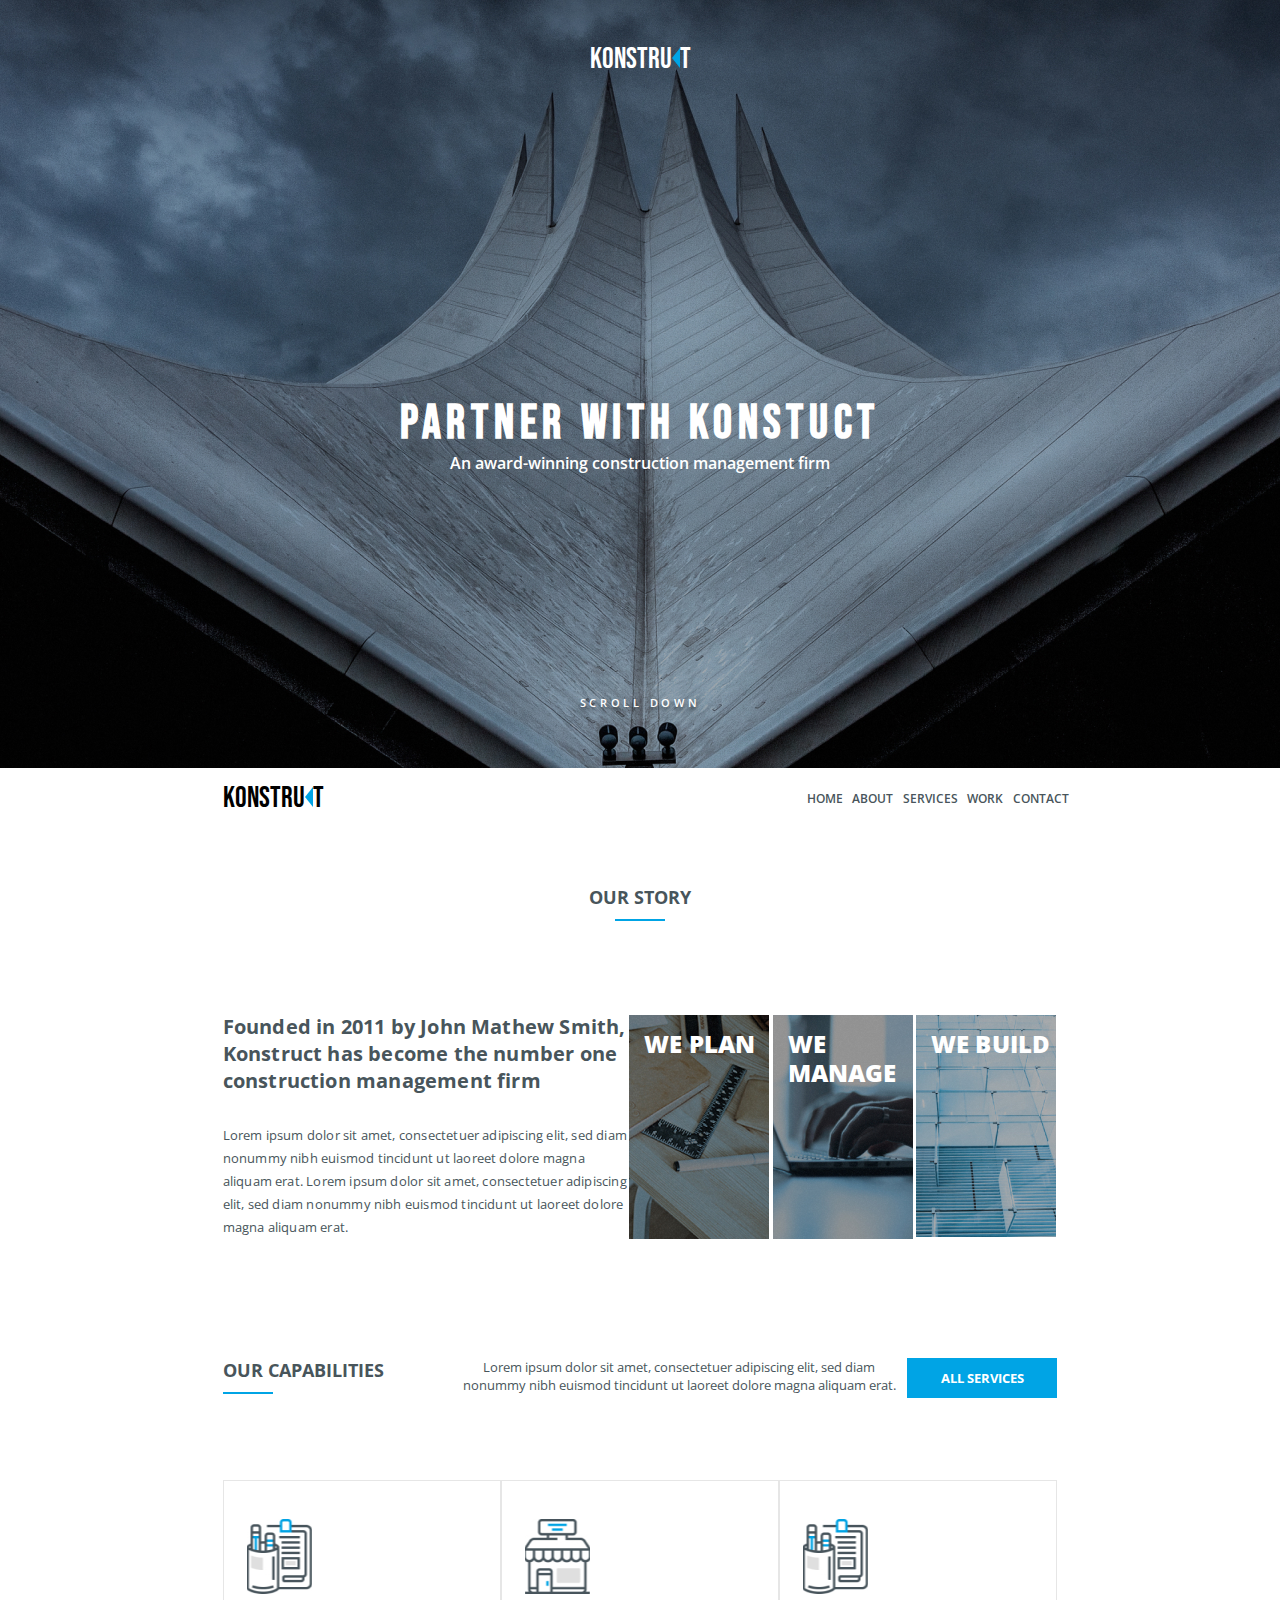
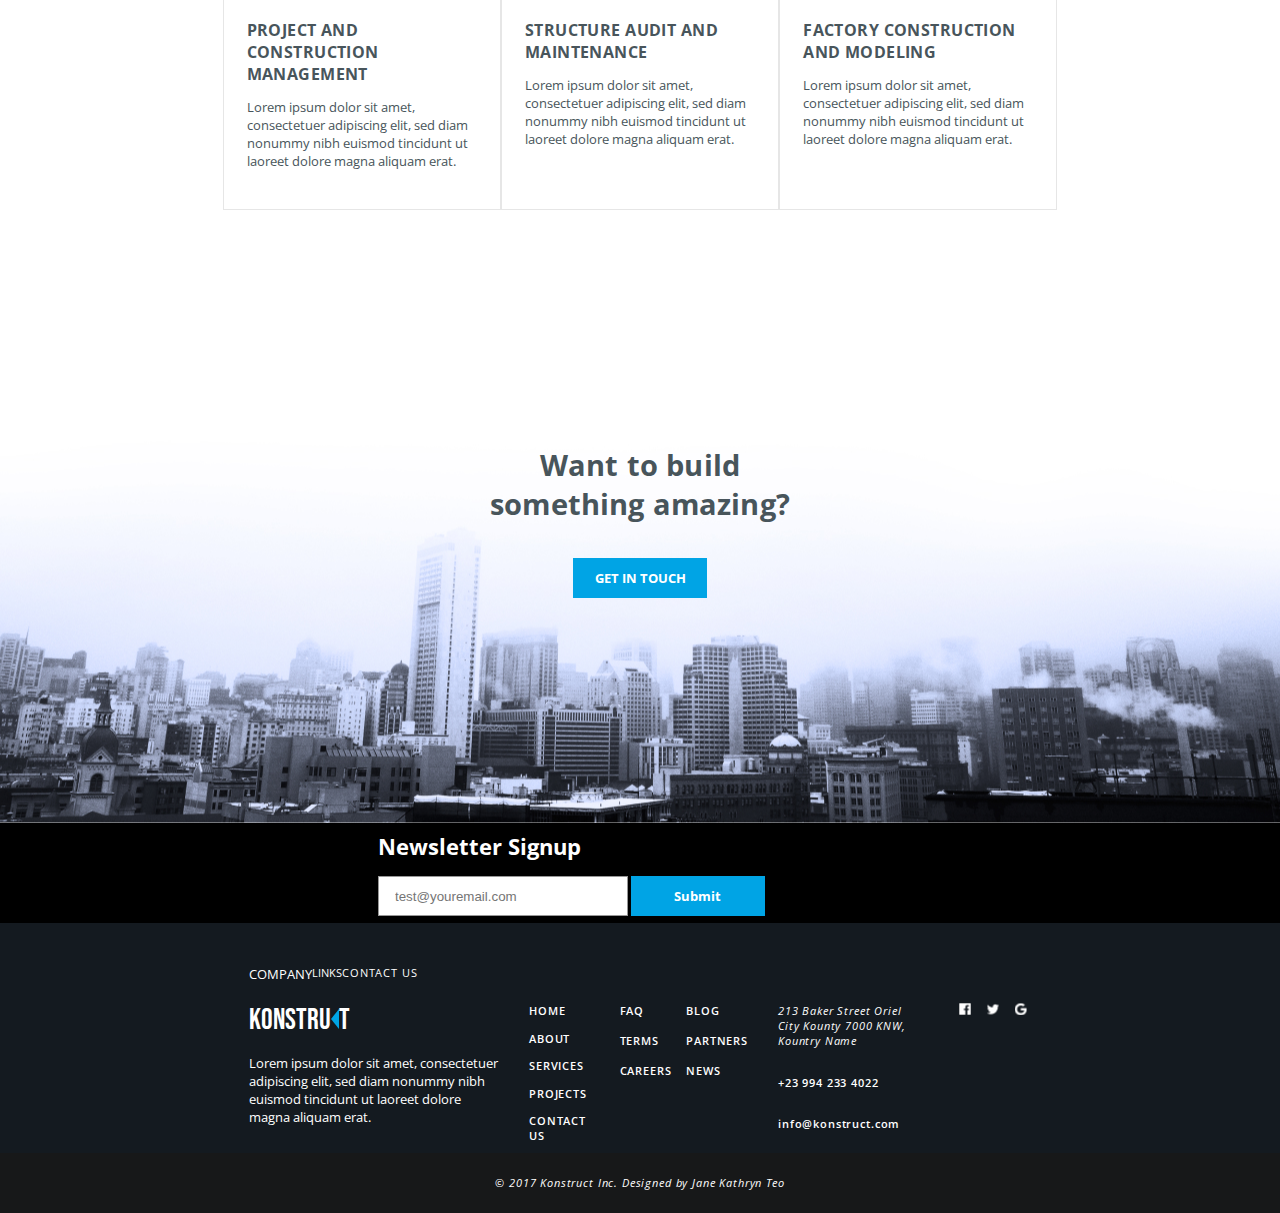
==== commit d8c5207d: "Add files via upload" ====
--- a/index.html
+++ b/index.html
@@ -5,7 +5,7 @@
     <meta name="viewport" content="width=device-width, initial-scale=1.0">
     <link rel="stylesheet" href="./style/style.css">    
     <link rel="preconnect" href="https://fonts.gstatic.com">
-    <link href="https://fonts.googleapis.com/css2?family=Bebas+Neue&family=Open+Sans:wght@300&display=swap" rel="stylesheet">
+    <link href="https://fonts.googleapis.com/css2?family=Bebas+Neue&family=Open+Sans:wght@300;400;700;800&display=swap" rel="stylesheet">
     <title>konstruct design</title>
 </head>
 <body>
@@ -110,56 +110,63 @@
         </main>
         <footer>
             <div class="footer__head" id="contact">
-                <div class="footer__company">
+                <div class="footer__title">
                     <p class="footer__thumbnail">COMPANY</p>
-                    <div class="footer__logo logo">
-                        <div class="logo-first">konstru</div>
-                        <div class="logo-triangle"></div>
-                        <div class="logo-end">t</div>
-                    </div>
-                    <p class="footer__description">Lorem ipsum dolor sit amet, consectetuer adipiscing elit, sed diam nonummy nibh euismod tincidunt ut laoreet dolore magna aliquam erat.</p>
+                    <p class="footer__link-text">LINKS</p>
+                    <p class="footer__contact-text">CONTACT US</p>
                 </div>
-                <div class="footer__nav">
-                    <p class="footer__link-text">LINKS</p>
-                    <div class="footer__list-wrapper">
-                        <ul class="Footer__list">
-                                <li class="footer__item"><a class="footer__link link" href="#home">HOME</a></li>
-                                <li class="footer__item"><a class="footer__link link" href="#about">ABOUT</a></li>
-                                <li class="footer__item"><a class="footer__link link" href="#services">SERVICES</a></li>
-                                <li class="footer__item"><a class="footer__link link" href="#">PROJECTS</a></li>
-                                <li class="footer__item"><a class="footer__link link" href="#">CONTACT US</a></li>
-                        </ul>
+                
+                <div class="footer__links">
+                        <div class="footer__company">
+                            
+                            <div class="footer__logo logo">
+                                <div class="logo-first">konstru</div>
+                                <div class="logo-triangle"></div>
+                                <div class="logo-end">t</div>
+                            </div>
+                            <p class="footer__description">Lorem ipsum dolor sit amet, consectetuer adipiscing elit, sed diam nonummy nibh euismod tincidunt ut laoreet dolore magna aliquam erat.</p>
+                        </div>
+                        <div class="footer__nav">
+                            
+                            <div class="footer__list-wrapper">
+                                <ul class="Footer__list">
+                                        <li class="footer__item"><a class="footer__link link" href="#home">HOME</a></li>
+                                        <li class="footer__item"><a class="footer__link link" href="#about">ABOUT</a></li>
+                                        <li class="footer__item"><a class="footer__link link" href="#services">SERVICES</a></li>
+                                        <li class="footer__item"><a class="footer__link link" href="#">PROJECTS</a></li>
+                                        <li class="footer__item"><a class="footer__link link" href="#">CONTACT US</a></li>
+                                </ul>
 
-                        <ul class="footer__faq">
-                            <li class="footer__item"><a href="#" class="footer__link">FAQ</a></li>
-                            <li class="footer__item"><a href="#" class="footer__link">TERMS</a></li>
-                            <li class="footer__item"><a href="#" class="footer__link">CAREERS</a></li>
-                        </ul>
+                                <ul class="footer__faq">
+                                    <li class="footer__item"><a href="#" class="footer__link">FAQ</a></li>
+                                    <li class="footer__item"><a href="#" class="footer__link">TERMS</a></li>
+                                    <li class="footer__item"><a href="#" class="footer__link">CAREERS</a></li>
+                                </ul>
 
-                        <ul class="footer__blog">
-                            <li class="footer__item"><a href="#" class="footer__link">BLOG</a></li>
-                            <li class="footer__item"><a href="#" class="footer__link">PARTNERS</a></li>
-                            <li class="footer__item"><a href="#" class="footer__link">NEWS</a></li>
-                        </ul>
-                    </div>
+                                <ul class="footer__blog">
+                                    <li class="footer__item"><a href="#" class="footer__link">BLOG</a></li>
+                                    <li class="footer__item"><a href="#" class="footer__link">PARTNERS</a></li>
+                                    <li class="footer__item"><a href="#" class="footer__link">NEWS</a></li>
+                                </ul>
+                            </div>
+                        </div>
+                        <div class="footer__contact">
+                            
+                                <div class="contact-wrapper">
+                                <ul class="footer__contact-list">
+                                    
+                                    <li class="footer__item"><address class="footer__address">213 Baker Street Oriel City Kounty 7000 KNW, Kountry Name</address></li>
+                                    <li class="footer__item"><a class="footer__link" href="tel:+239942334022">+23 994 233 4022</a></li>
+                                    <li class="footer__item"><a class="footer__link" href="mailto:info@konstruct.com">info@konstruct.com</a></li> 
+                                </ul>
+                                <ul class="footer__social">
+                                    <li class="footer__item-social--facebook"><a href="https://www.facebook.com/" class="social__link"></a></li>
+                                    <li class="footer__item-social--twitter"><a href="https://twitter.com/?lang=ru" class="social__link"></a></li>
+                                    <li class="footer__item-social--google"><a href="https://ru.wikipedia.org/wiki/Google%2B" class="social__link"></a></li> 
+                                </ul>
+                            </div>
+                        </div>
                 </div>
-                <div class="footer__contact">
-                    <p class="footer__contact-text">CONTACT US</p>
-                        <div class="contact-wrapper">
-                        <ul class="footer__contact-list">
-                            
-                            <li class="footer__item"><address class="footer__address">213 Baker Street Oriel City Kounty 7000 KNW, Kountry Name</address></li>
-                            <li class="footer__item"><a class="footer__link" href="tel:+239942334022">+23 994 233 4022</a></li>
-                            <li class="footer__item"><a class="footer__link" href="mailto:info@konstruct.com">info@konstruct.com</a></li> 
-                        </ul>
-                        <ul class="footer__social">
-                            <li class="footer__item-social--facebook"><a href="https://www.facebook.com/" class="social__link"></a></li>
-                            <li class="footer__item-social--twitter"><a href="https://twitter.com/?lang=ru" class="social__link"></a></li>
-                            <li class="footer__item-social--google"><a href="https://ru.wikipedia.org/wiki/Google%2B" class="social__link"></a></li> 
-                        </ul>
-                    </div>
-                </div>
-              
             </div>
             <div class="footer__bottom">
                 <address class="footer__botom-adress">© 2017 Konstruct Inc. Designed by Jane Kathryn Teo</address>
--- a/style/style.css
+++ b/style/style.css
@@ -129,6 +129,7 @@
     justify-content: space-between;
     align-items: center;
     width: 30%;
+    min-width: 262px
 }
 .main__logo{
     margin:0;
@@ -178,6 +179,7 @@
 .about{
     display: flex;
     flex-wrap: wrap;
+    justify-content: space-between;
     align-items: flex-end;
     margin-bottom: 119px;
 }
@@ -186,7 +188,7 @@
     flex: 1;
     justify-content: space-around;
     width: 51%;
-    max-width: 436px;
+    max-width: 450px;
     text-align: left;
 }
 .tab__left{
@@ -211,6 +213,7 @@
     flex: 1;
     width: 44%;
     min-width: 350px;
+    max-width: 405px;
     text-align: left;
     font-weight: 400;
     letter-spacing: 0.1875px;
@@ -225,7 +228,9 @@
 
 }
 .tabs__thumbnail{
-    font-weight: 800;
+    font-weight: 900;
+    font-style: normal;
+    line-height: 29px;
     font-size: 24px;
     letter-spacing: 0.1875px;
     color: white;
@@ -267,7 +272,7 @@
 }
 .services__tab{
     flex: 1;
-    width: 295px;
+    max-width: 295px;
     height: 330px;
     padding: 38px 22px 39px 23px;
     border: 1px solid #E6E6E6;
@@ -353,11 +358,18 @@
 }
 .footer__head{
     display: flex;
-    justify-content: space-around;
-    text-align: left;
+    flex-direction: column;
     background-color:  #141A20;
     padding:42px 276px 0 249px;
     min-width: 379px;
+}
+.footer__title{
+    display: flex;
+
+}
+.footer__links{
+    display: flex;
+    justify-content: space-between;
 }
 .Footer__list{
     display: flex;
@@ -480,7 +492,7 @@
     width: 12px;
 }
 .footer__bottom{
-    width: 100vw;
+    
     min-width: 379px;
     height: 60px;
     padding: 22px 0 23px 0;
@@ -606,7 +618,9 @@
       transition-duration: .25s;
     }
     .main__wrapper{
-        padding: 0 5px; 
+        width: 100%;
+        /* padding: 0 5px;  */
+        margin: 0 auto;
     }
     .about__tabs{
         margin: 0 auto;
